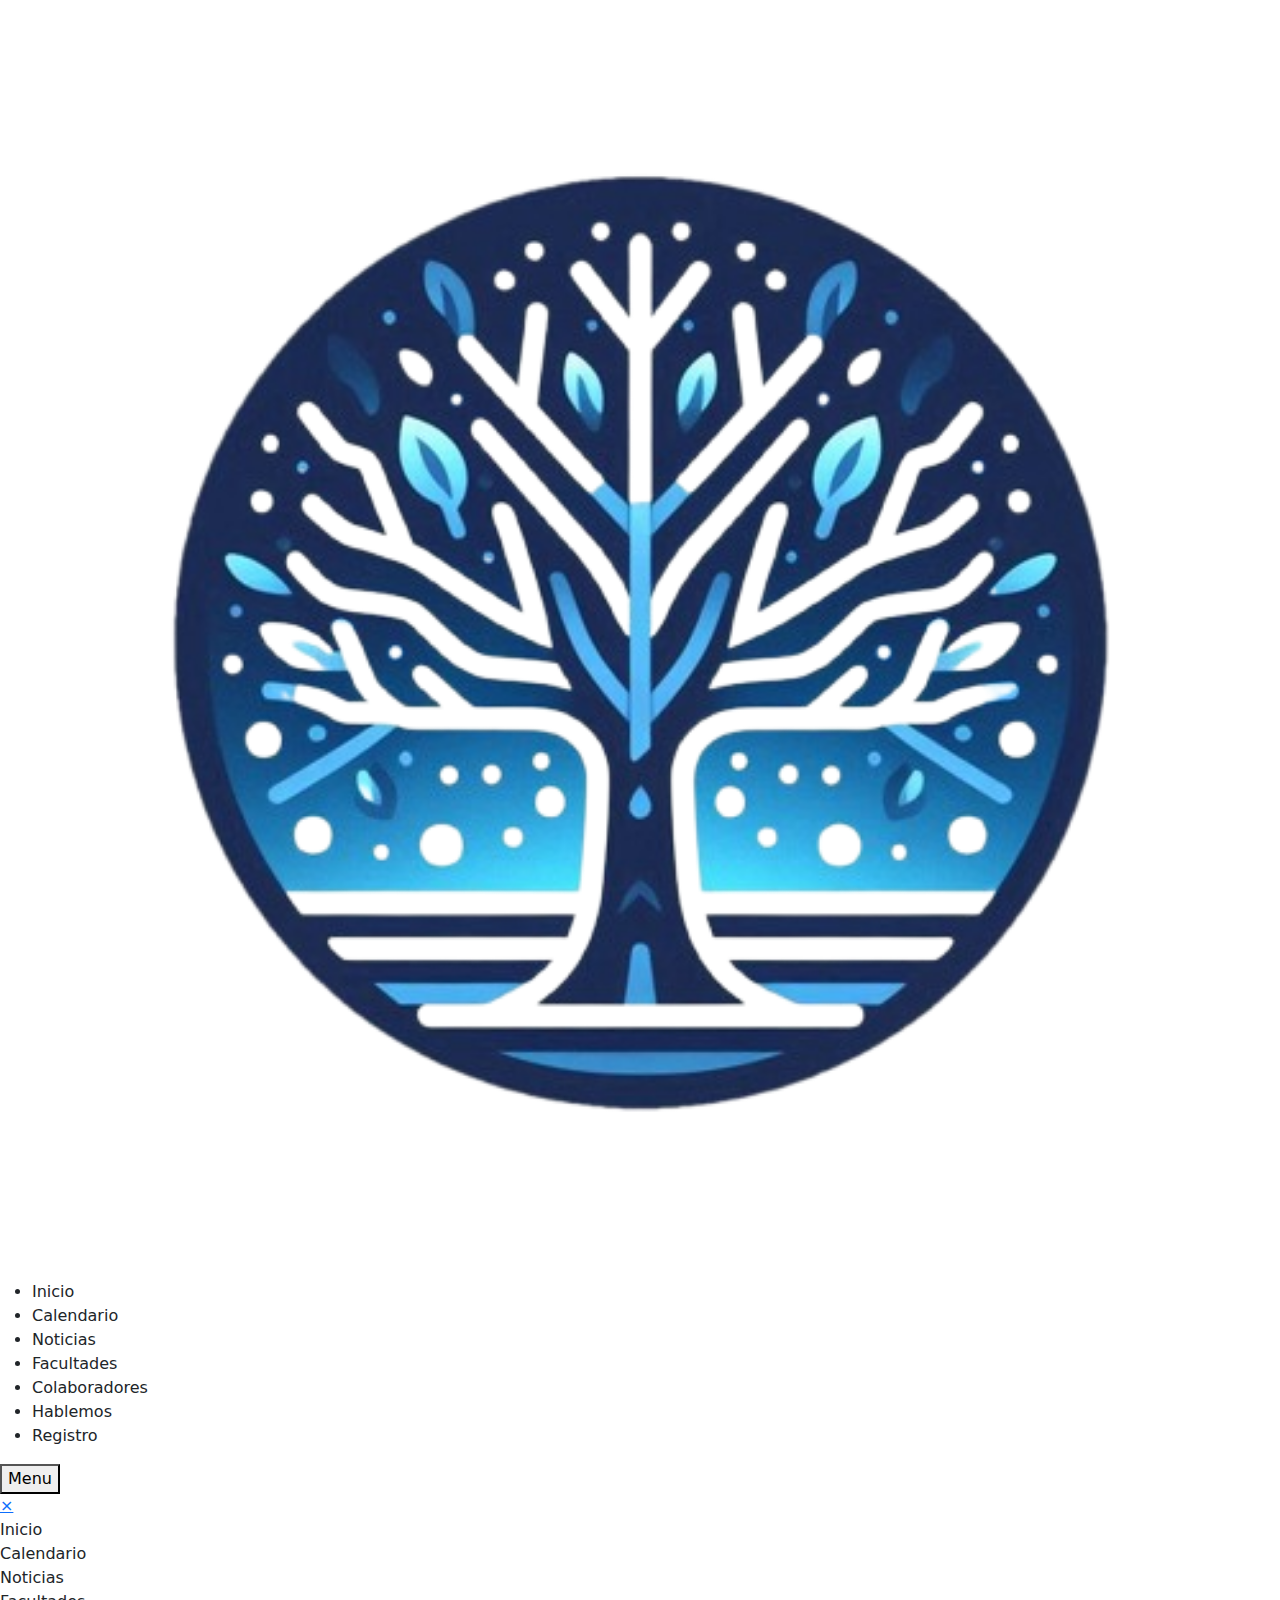
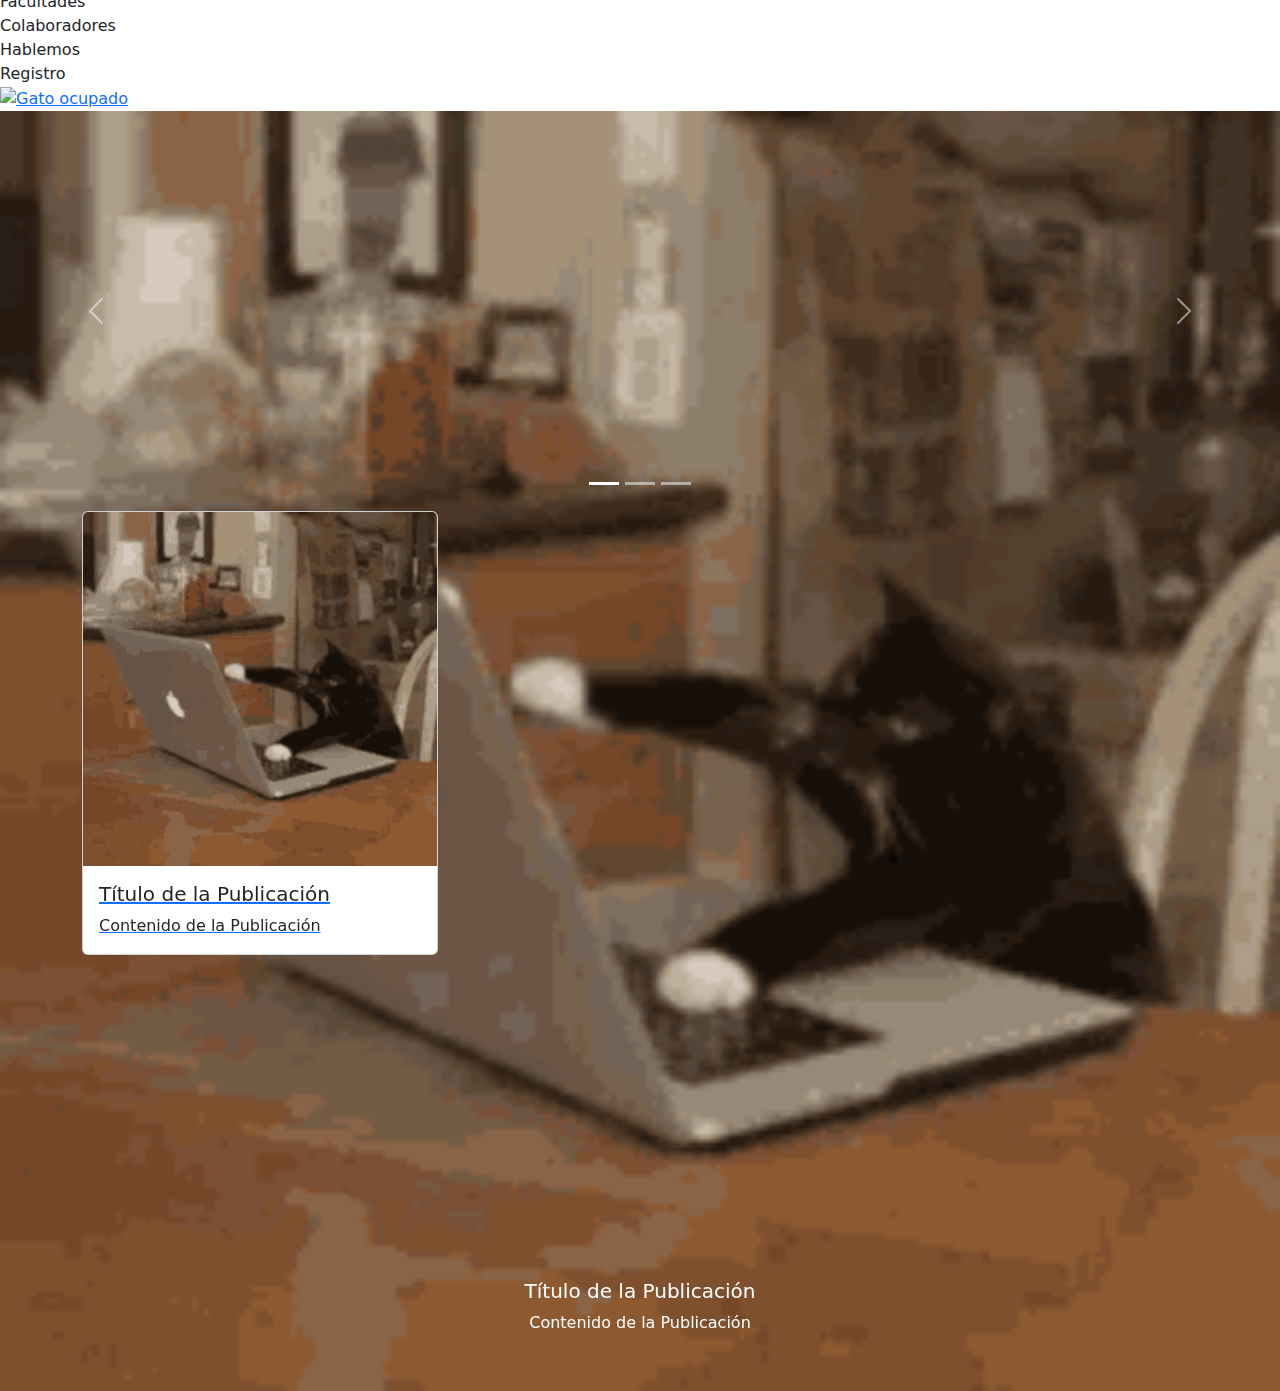
==== src/main/resources/templates/index.html @ 87861494 "fusion con eventos agragados utilmos cmabio del calnedario" ====
<!DOCTYPE html>
<html lang="es" xmlns:th="http://www.thymeleaf.org">
<head>
    <title>Polo Salud</title>
    <link th:href="@{/css/bootstrap.css}" rel="stylesheet" href="../static/css/bootstrap.css"/>
    <script th:src="@{/js/jquery-3.7.1.min.js}" src="../static/js/jquery-3.7.1.min.js"></script>
    <script th:src="@{/js/bootstrap.js}" src="../static/js/bootstrap.js"></script>
    <link th:href="@{/css/carrusel.css}" rel="stylesheet"/>
    <link th:href="@{/css/stilenav.css}" rel="stylesheet"/>
    <link th:href="@{/css/card.css}" rel="stylesheet"/>

</head>

<body>


<header class="header">
    <div class="logo">
        <a href="/polosalud/index">
            <img th:src="@{/imagenes/logoPoloSalud.png}" src="../static/imagenes/logoPoloSalud.png" class="card-img-top" alt="Logo Polo Salud">
        </a>
    </div>
    <nav>
        <ul class="nav-links">
            <li><a class="nav-link" aria-current="page" href="/polosalud/index">Inicio</a></li>
            <li><a class="nav-link" href="/calendario">Calendario</a></li>
            <li><a class="nav-link" href="#">Noticias</a></li>
            <li><a class="nav-link" href="/polosalud/colab">Facultades</a></li>
            <li><a class="nav-link" href="https://hospitaldechillan.cl/web/">Colaboradores</a></li>
            <li><a class="nav-link" href="#">Hablemos</a></li>
            <li><a class="nav-link" href="/polosalud/login">Registro</a></li>
        </ul>
    </nav>

    <a onclick="openNav()" class="menu" href="/polosalud/index"><button>Menu</button></a>
    <div id="mobile-menu" class="overlay">
        <a onclick="closeNav()" href="" class="close">&times;</a>
        <div class="overlay-content">
            <a class="nav-link" aria-current="page" href="/polosalud/index">Inicio</a>
            <a class="nav-link" href="/calendario">Calendario</a>
            <a class="nav-link" href="#">Noticias</a>
            <a class="nav-link" href="#">Facultades</a>
            <a class="nav-link" href="#">Colaboradores</a>
            <a class="nav-link" href="#">Hablemos</a>
            <a class="nav-link" href="/polosalud/login">Registro</a>
        </div>
    </div>
    <div class="right-image">
        <a href="/otra-pagina">
            <img th:src="@{/imagenes/cat-busy.gif}" class="card-img-top" alt="Gato ocupado">
        </a>
    </div>
</header>

<div id="carouselExampleCaptions" class="carousel slide" style="width: 100%; height: 400px;">
    <div class="carousel-indicators">
        <button type="button" data-bs-target="#carouselExampleCaptions" data-bs-slide-to="0" class="active" aria-current="true" aria-label="Slide 1"></button>
        <button type="button" data-bs-target="#carouselExampleCaptions" data-bs-slide-to="1" aria-label="Slide 2"></button>
        <button type="button" data-bs-target="#carouselExampleCaptions" data-bs-slide-to="2" aria-label="Slide 3"></button>
    </div>
    <div class="carousel-inner">
        <div class="carousel-item active" th:each="publicacion, iterStat : ${publicaciones}" th:if="${iterStat.first}">
            <img th:src="@{/imagenes/cat-busy.gif}" src="../static/imagenes/cat-busy.gif" class="d-block w-100" alt="...">
            <div class="carousel-caption d-none d-md-block">
                <h5 th:text="${publicacion.titulo}">Título de la Publicación</h5>
                <p th:text="${publicacion.contenido}">Contenido de la Publicación</p>
            </div>
        </div>
        <div class="carousel-item" th:each="publicacion, iterStat : ${publicaciones}" th:if="${!iterStat.first}">
            <img th:src="@{/imagenes/cat-busy.gif}" src="../static/imagenes/cat-busy.gif" class="d-block w-100" alt="...">
            <div class="carousel-caption d-none d-md-block">
                <h5 th:text="${publicacion.titulo}">Título de la Publicación</h5>
                <p th:text="${publicacion.contenido}">Contenido de la Publicación</p>
            </div>
        </div>
    </div>
    <button class="carousel-control-prev" type="button" data-bs-target="#carouselExampleCaptions" data-bs-slide="prev">
        <span class="carousel-control-prev-icon" aria-hidden="true"></span>
        <span class="visually-hidden">Previous</span>
    </button>
    <button class="carousel-control-next" type="button" data-bs-target="#carouselExampleCaptions" data-bs-slide="next">
        <span class="carousel-control-next-icon" aria-hidden="true"></span>
        <span class="visually-hidden">Next</span>
    </button>
</div>

<div class="container">
    <div class="row">
        <div class="col-12 col-md-6 col-lg-4 mb-4" th:each="publicacion : ${publicaciones}">
            <a th:href="@{'/publicaciones/' + ${publicacion.idPublicacion}}" class="card-link">
                <div class="card">
                    <img th:src="@{/imagenes/cat-busy.gif}" src="../static/imagenes/cat-busy.gif" class="card-img-top" alt="...">
                    <div class="card-body">
                        <h5 class="card-title" th:text="${publicacion.titulo}">Título de la Publicación</h5>
                        <p class="card-text" th:text="${publicacion.contenido}">Contenido de la Publicación</p>
                    </div>
                </div>
            </a>
        </div>
    </div>
</div>

<script th:src="@{/js/carrusel.js}" defer></script>

</body>
</html>
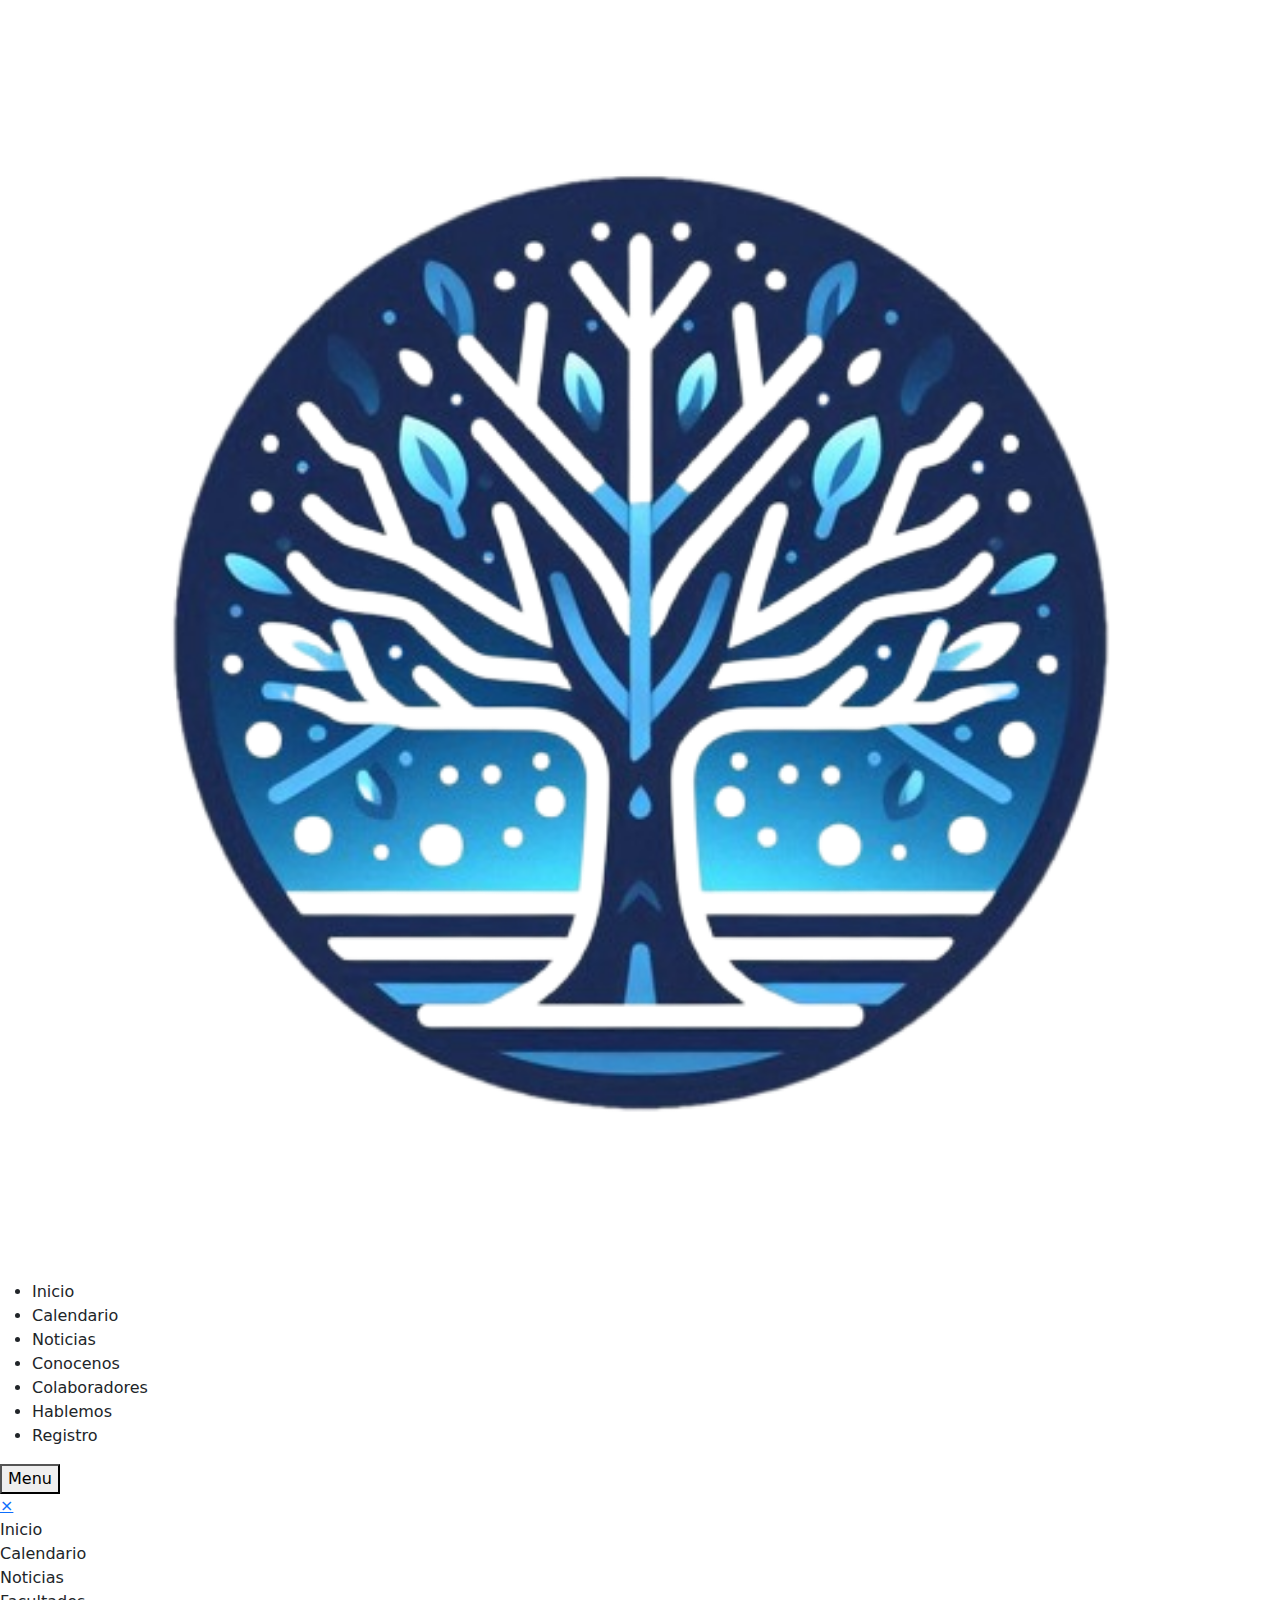
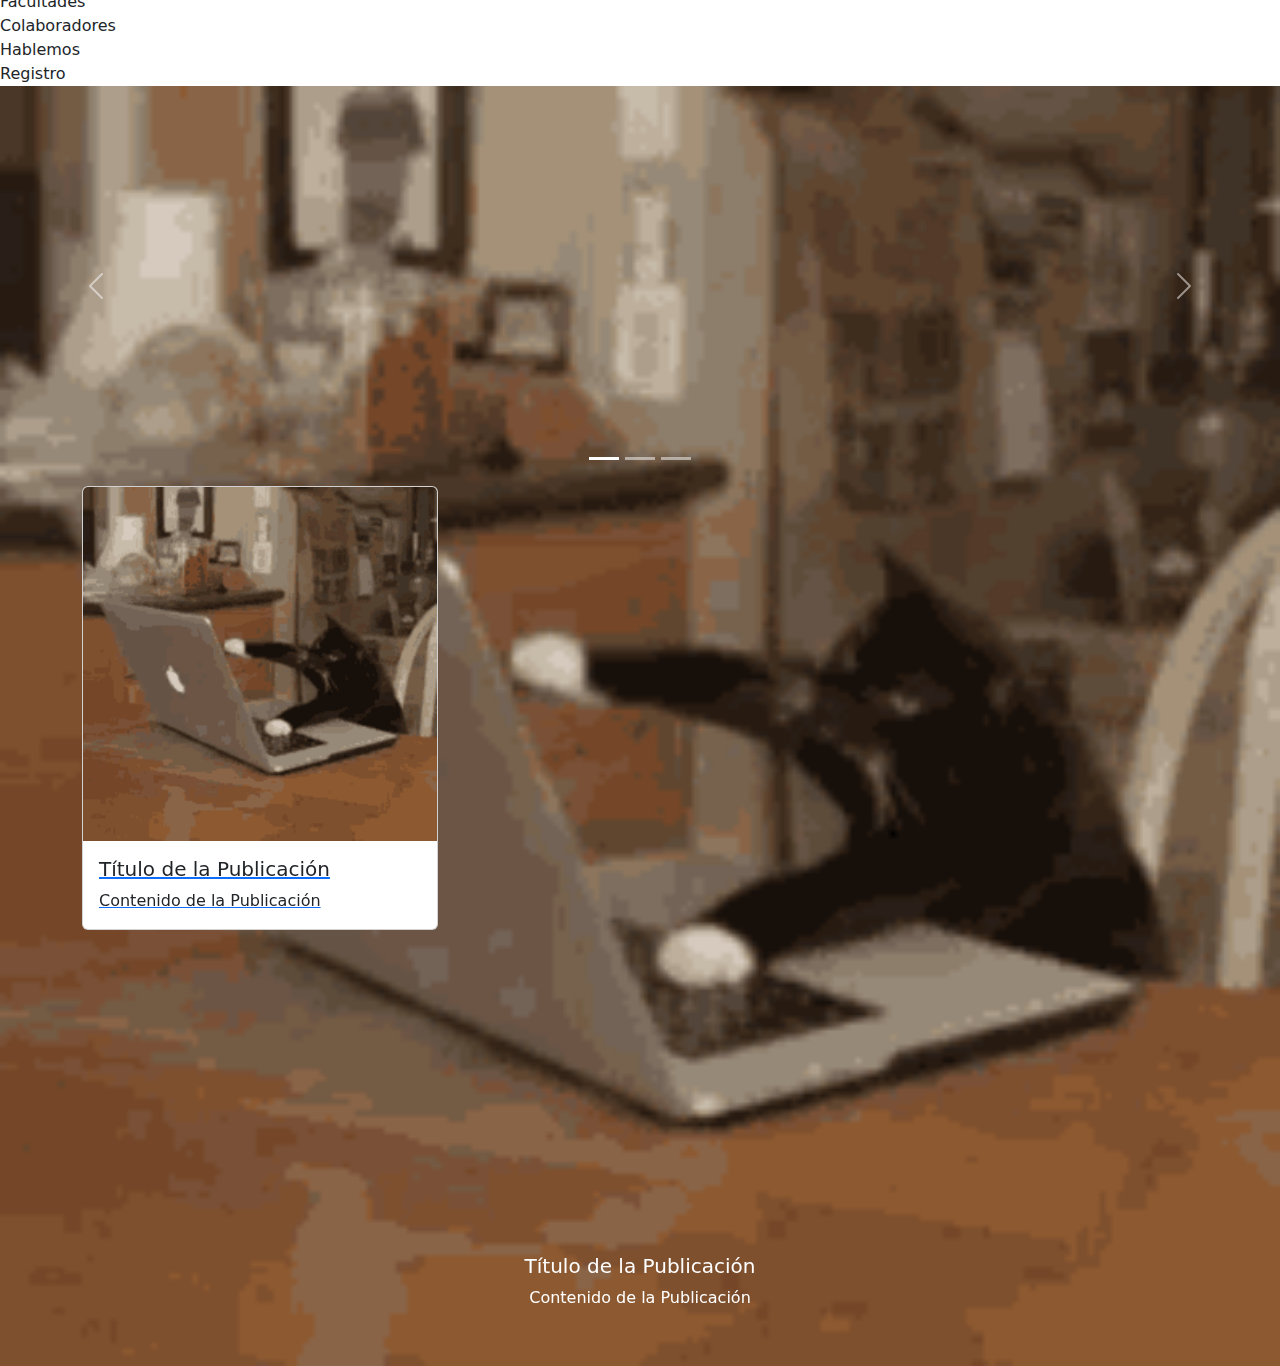
==== commit da1beb98: "actualizacion de los navbard para los html, cambios en el contatanos" ====
--- a/src/main/resources/templates/index.html
+++ b/src/main/resources/templates/index.html
@@ -25,9 +25,9 @@
             <li><a class="nav-link" aria-current="page" href="/polosalud/index">Inicio</a></li>
             <li><a class="nav-link" href="/calendario">Calendario</a></li>
             <li><a class="nav-link" href="#">Noticias</a></li>
-            <li><a class="nav-link" href="/polosalud/colab">Facultades</a></li>
+            <li><a class="nav-link" href="/polosalud/colab">Conocenos</a></li>
             <li><a class="nav-link" href="https://hospitaldechillan.cl/web/">Colaboradores</a></li>
-            <li><a class="nav-link" href="#">Hablemos</a></li>
+            <li><a class="nav-link" href="/polosalud/contac">Hablemos</a></li>
             <li><a class="nav-link" href="/polosalud/login">Registro</a></li>
         </ul>
     </nav>
@@ -45,11 +45,7 @@
             <a class="nav-link" href="/polosalud/login">Registro</a>
         </div>
     </div>
-    <div class="right-image">
-        <a href="/otra-pagina">
-            <img th:src="@{/imagenes/cat-busy.gif}" class="card-img-top" alt="Gato ocupado">
-        </a>
-    </div>
+
 </header>
 
 <div id="carouselExampleCaptions" class="carousel slide" style="width: 100%; height: 400px;">
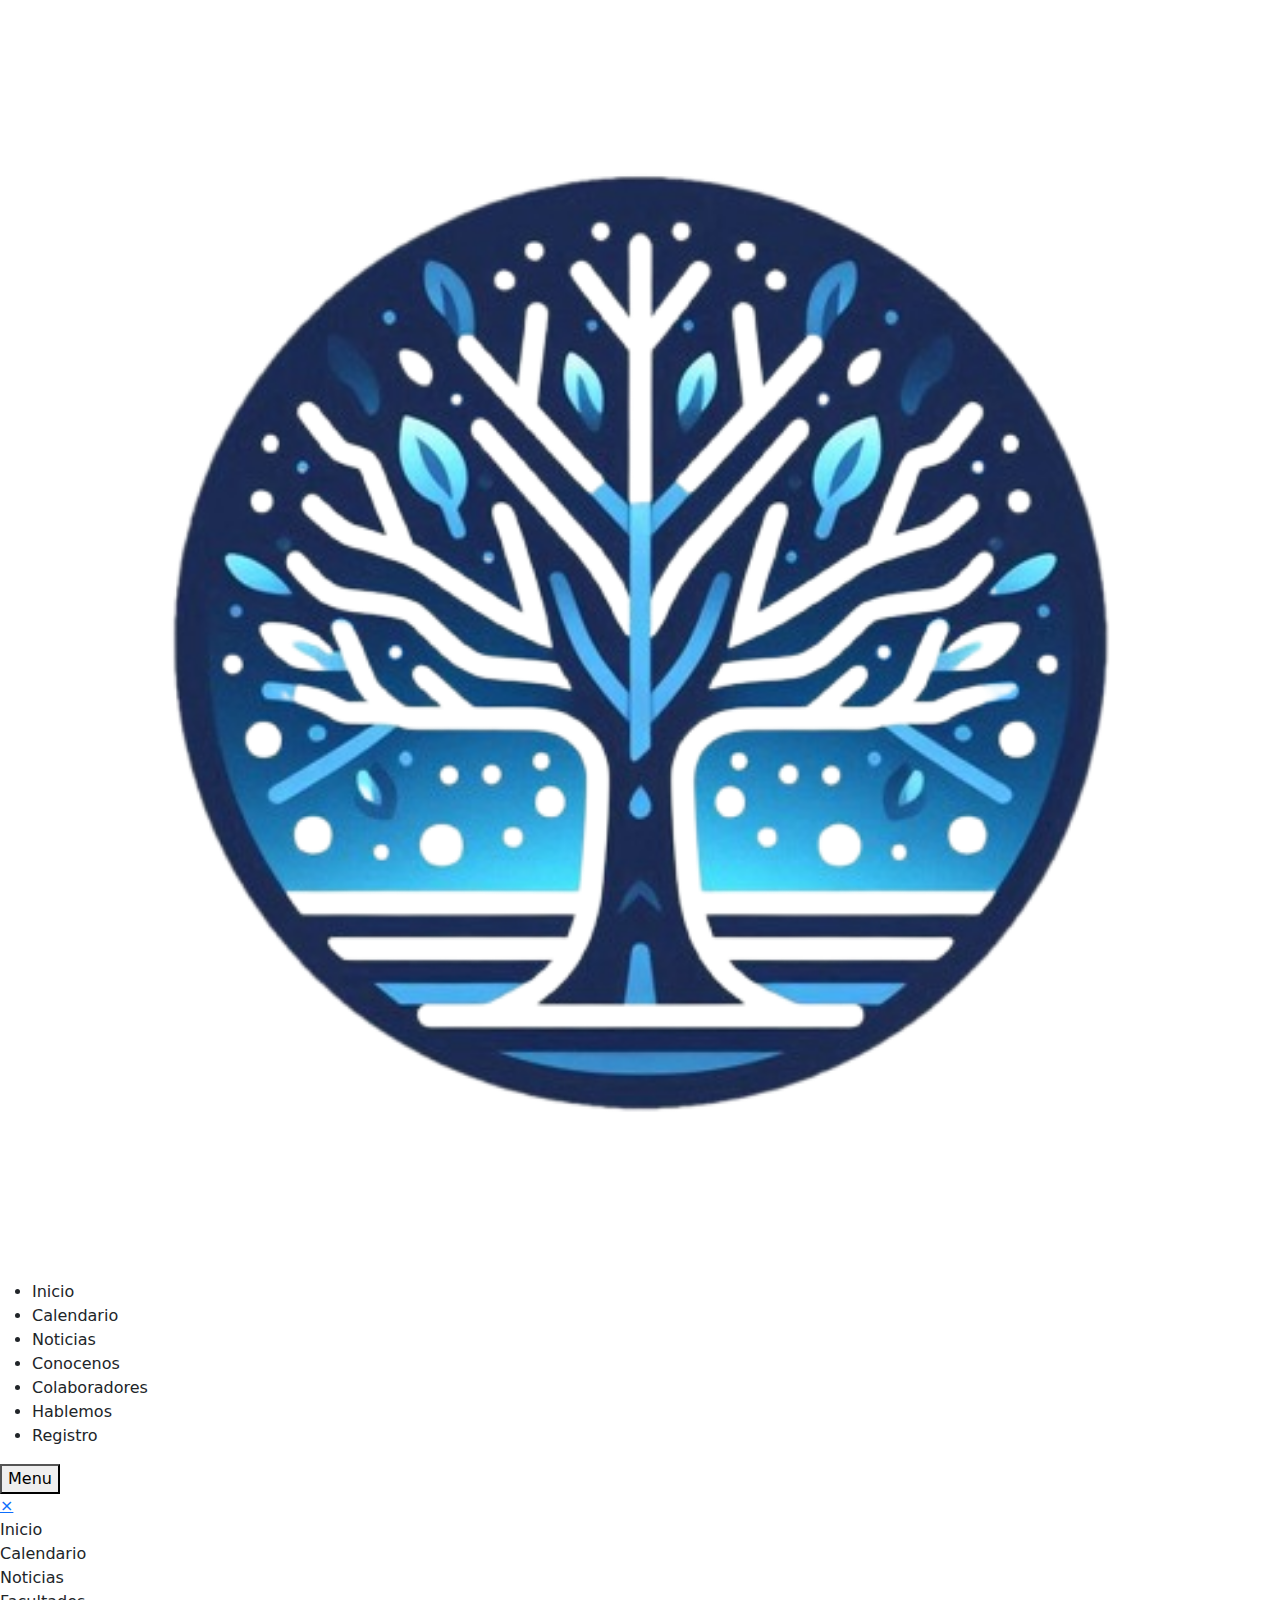
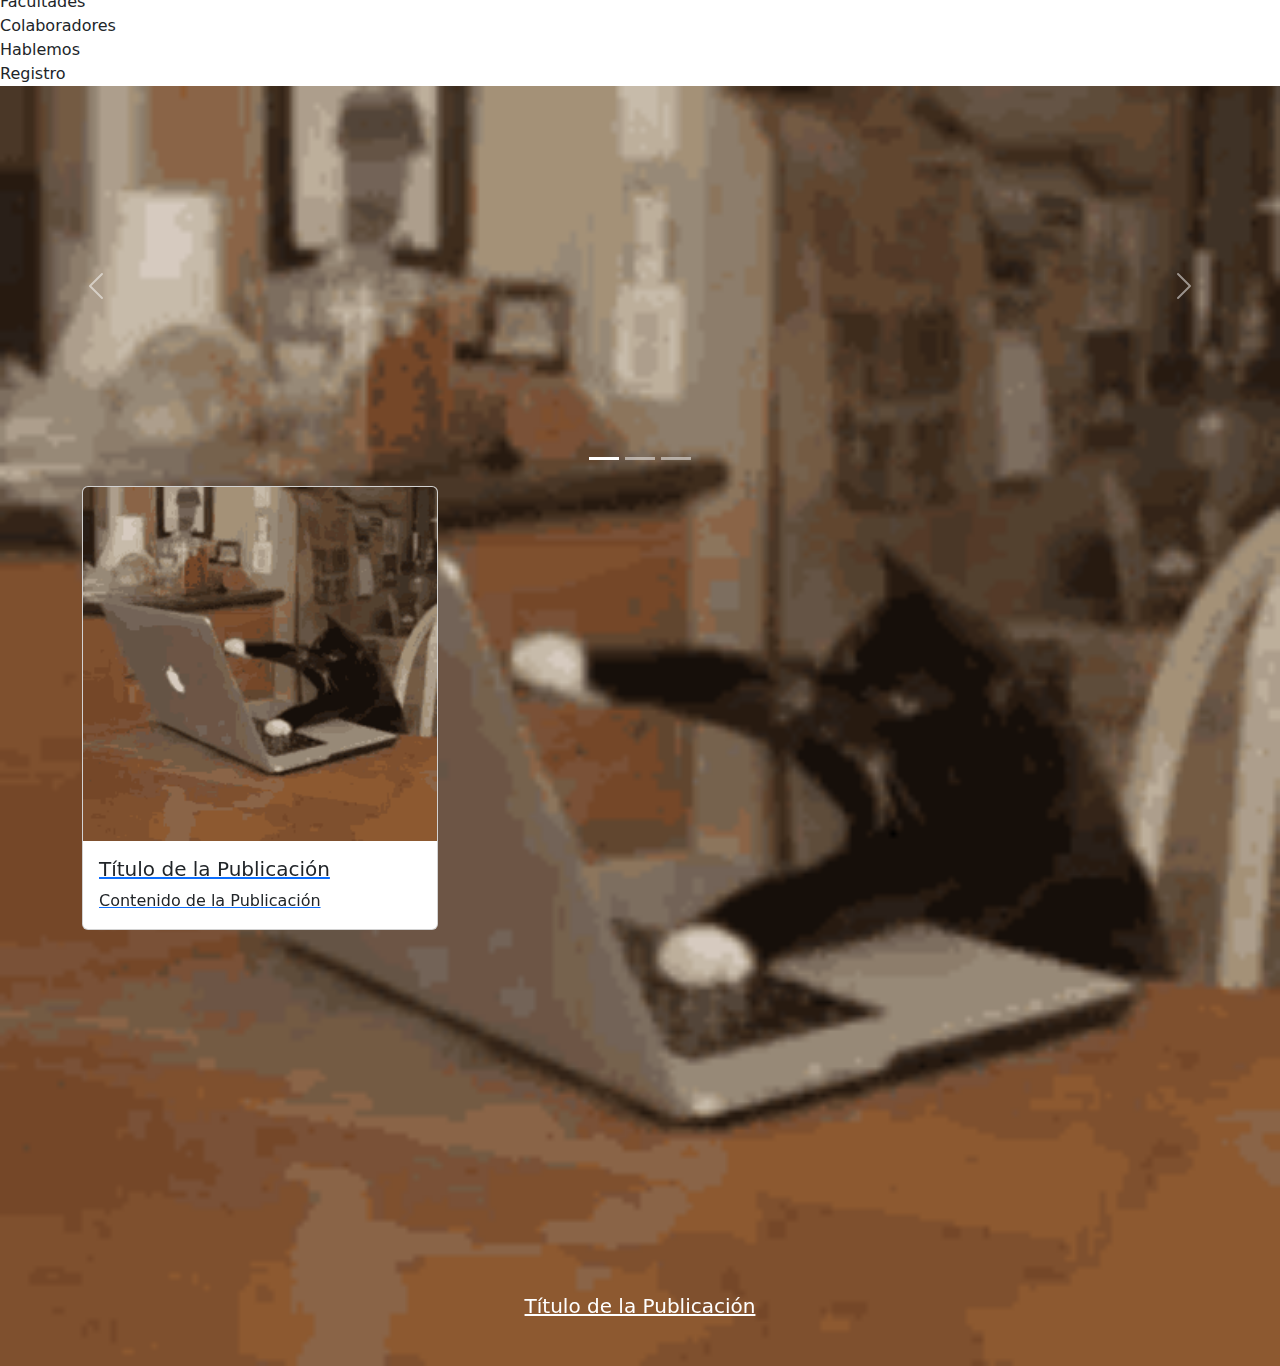
==== commit 221f647e: "correccion del carrusel para que muestre titulo y entre a la pagina" ====
--- a/src/main/resources/templates/index.html
+++ b/src/main/resources/templates/index.html
@@ -58,15 +58,17 @@
         <div class="carousel-item active" th:each="publicacion, iterStat : ${publicaciones}" th:if="${iterStat.first}">
             <img th:src="@{/imagenes/cat-busy.gif}" src="../static/imagenes/cat-busy.gif" class="d-block w-100" alt="...">
             <div class="carousel-caption d-none d-md-block">
-                <h5 th:text="${publicacion.titulo}">Título de la Publicación</h5>
-                <p th:text="${publicacion.contenido}">Contenido de la Publicación</p>
+                <a th:href="@{'/noticia?id=' + ${publicacion.idPublicacion}}" class="text-white">
+                    <h5 th:text="${publicacion.titulo}">Título de la Publicación</h5>
+                </a>
             </div>
         </div>
         <div class="carousel-item" th:each="publicacion, iterStat : ${publicaciones}" th:if="${!iterStat.first}">
             <img th:src="@{/imagenes/cat-busy.gif}" src="../static/imagenes/cat-busy.gif" class="d-block w-100" alt="...">
             <div class="carousel-caption d-none d-md-block">
-                <h5 th:text="${publicacion.titulo}">Título de la Publicación</h5>
-                <p th:text="${publicacion.contenido}">Contenido de la Publicación</p>
+                <a th:href="@{'/noticia?id=' + ${publicacion.idPublicacion}}" class="text-white">
+                    <h5 th:text="${publicacion.titulo}">Título de la Publicación</h5>
+                </a>
             </div>
         </div>
     </div>
@@ -83,7 +85,7 @@
 <div class="container">
     <div class="row">
         <div class="col-12 col-md-6 col-lg-4 mb-4" th:each="publicacion : ${publicaciones}">
-            <a th:href="@{'/publicaciones/' + ${publicacion.idPublicacion}}" class="card-link">
+            <a th:href="@{'/noticia?id=' + ${publicacion.idPublicacion}}" class="card-link">
                 <div class="card">
                     <img th:src="@{/imagenes/cat-busy.gif}" src="../static/imagenes/cat-busy.gif" class="card-img-top" alt="...">
                     <div class="card-body">
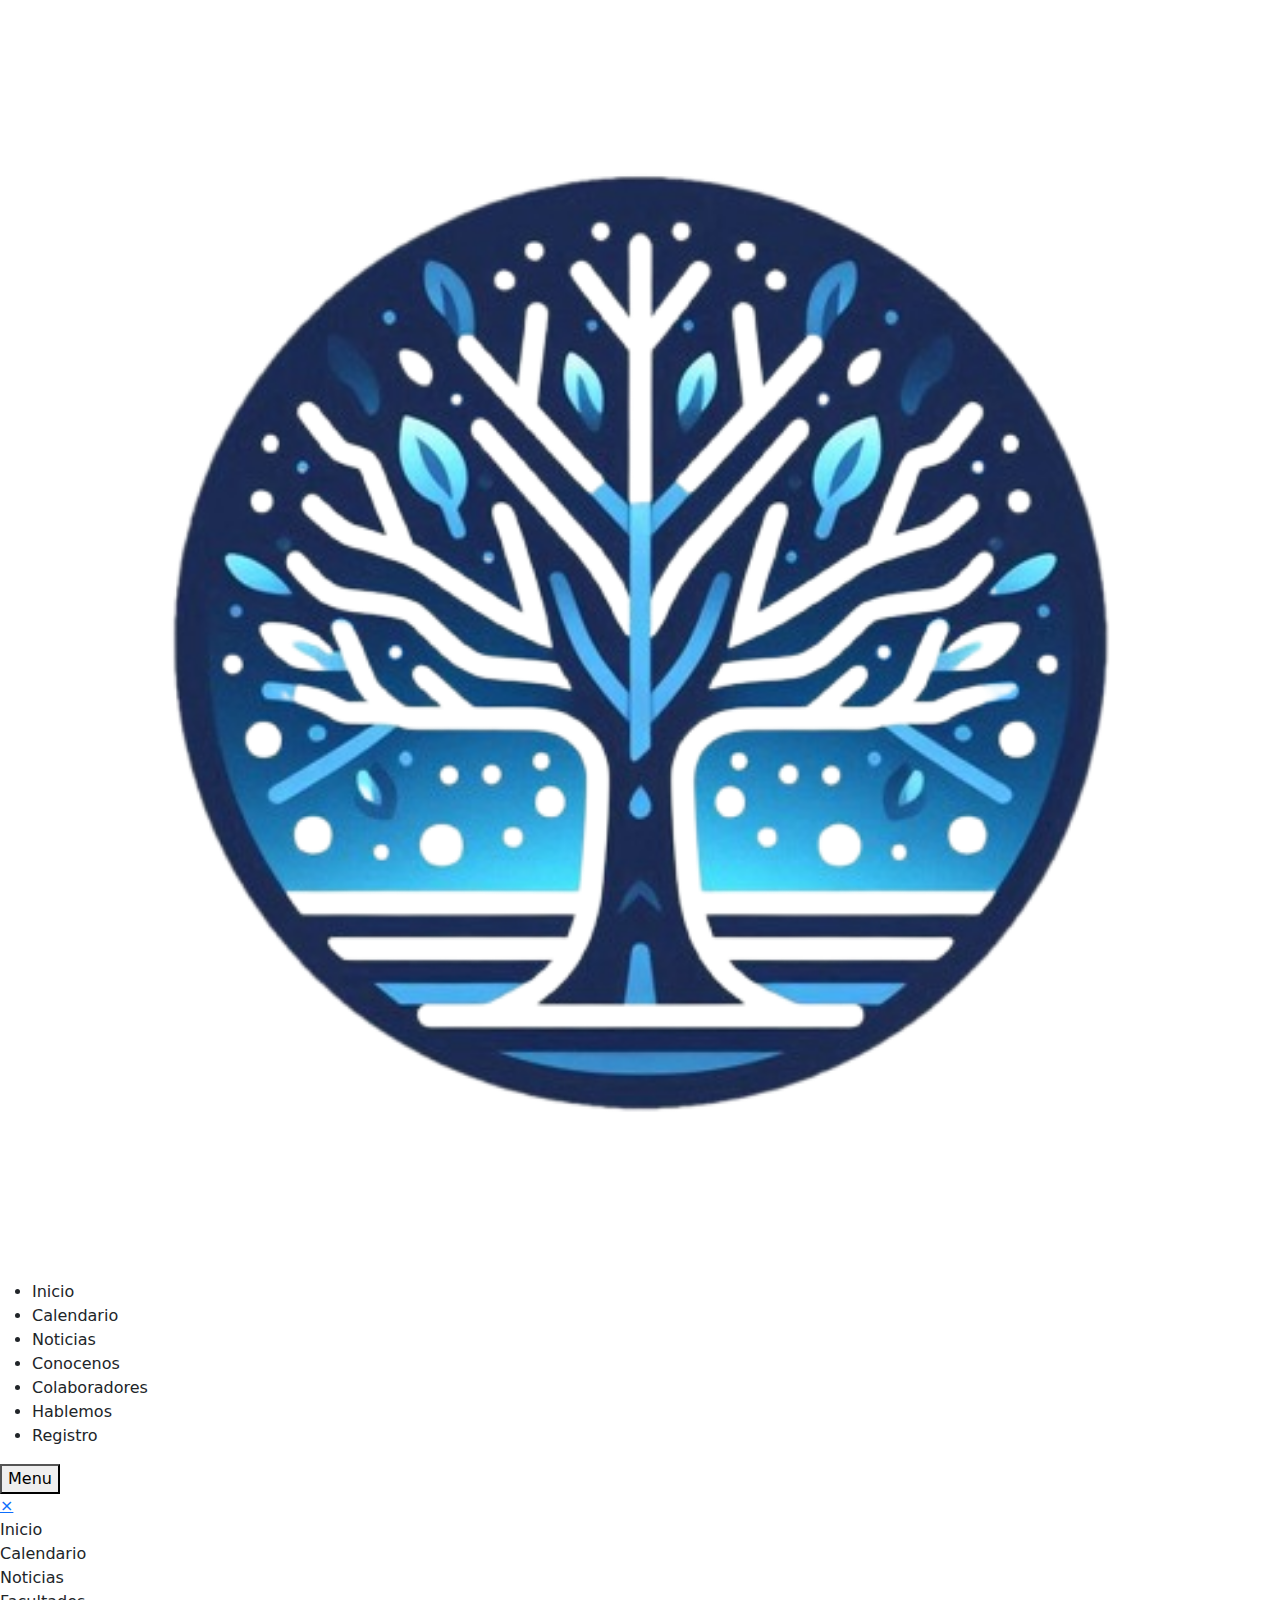
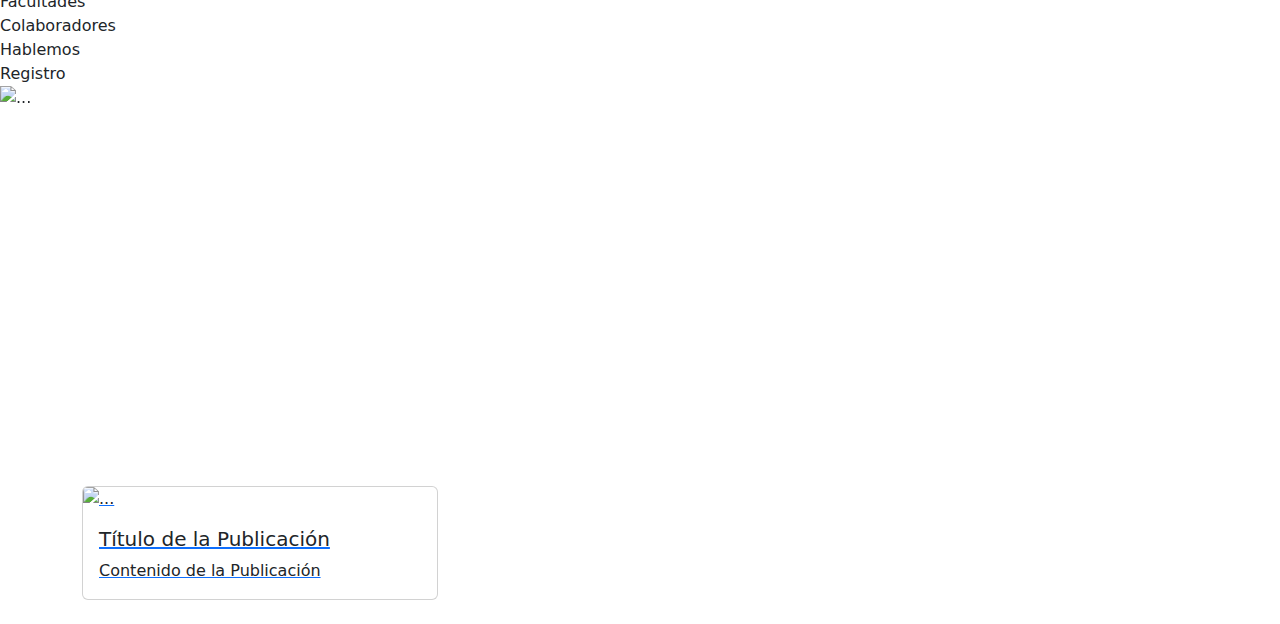
==== commit 7693ad5b: "Se añadieron las imagenes correspondientes a las noticias" ====
--- a/src/main/resources/templates/index.html
+++ b/src/main/resources/templates/index.html
@@ -56,7 +56,7 @@
     </div>
     <div class="carousel-inner">
         <div class="carousel-item active" th:each="publicacion, iterStat : ${publicaciones}" th:if="${iterStat.first}">
-            <img th:src="@{/imagenes/cat-busy.gif}" src="../static/imagenes/cat-busy.gif" class="d-block w-100" alt="...">
+            <img th:src="${publicacion.imagenUrl}" class="d-block w-100" alt="...">
             <div class="carousel-caption d-none d-md-block">
                 <a th:href="@{'/noticia?id=' + ${publicacion.idPublicacion}}" class="text-white">
                     <h5 th:text="${publicacion.titulo}">Título de la Publicación</h5>
@@ -64,7 +64,7 @@
             </div>
         </div>
         <div class="carousel-item" th:each="publicacion, iterStat : ${publicaciones}" th:if="${!iterStat.first}">
-            <img th:src="@{/imagenes/cat-busy.gif}" src="../static/imagenes/cat-busy.gif" class="d-block w-100" alt="...">
+            <img th:src="${publicacion.imagenUrl}" class="d-block w-100" alt="...">
             <div class="carousel-caption d-none d-md-block">
                 <a th:href="@{'/noticia?id=' + ${publicacion.idPublicacion}}" class="text-white">
                     <h5 th:text="${publicacion.titulo}">Título de la Publicación</h5>
@@ -87,7 +87,7 @@
         <div class="col-12 col-md-6 col-lg-4 mb-4" th:each="publicacion : ${publicaciones}">
             <a th:href="@{'/noticia?id=' + ${publicacion.idPublicacion}}" class="card-link">
                 <div class="card">
-                    <img th:src="@{/imagenes/cat-busy.gif}" src="../static/imagenes/cat-busy.gif" class="card-img-top" alt="...">
+                    <img th:src="${publicacion.imagenUrl}" class="card-img-top" alt="...">
                     <div class="card-body">
                         <h5 class="card-title" th:text="${publicacion.titulo}">Título de la Publicación</h5>
                         <p class="card-text" th:text="${publicacion.contenido}">Contenido de la Publicación</p>
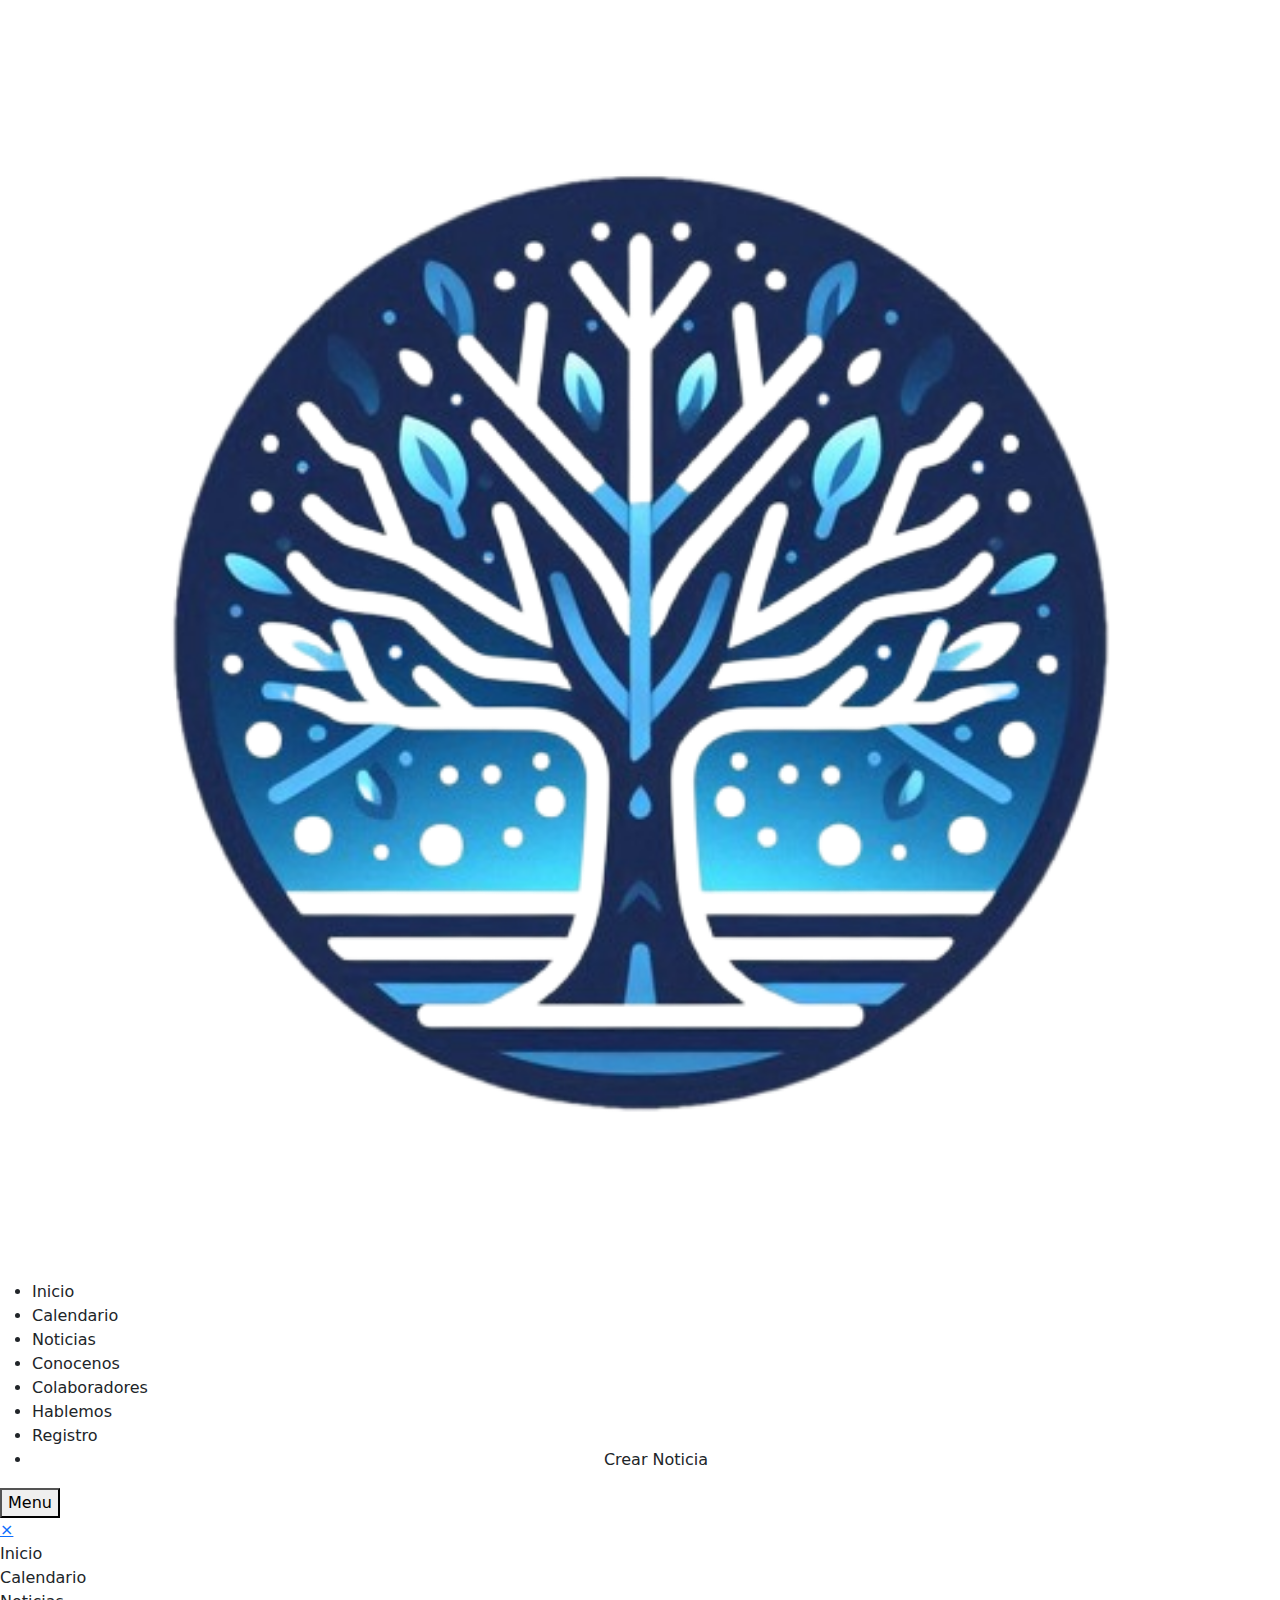
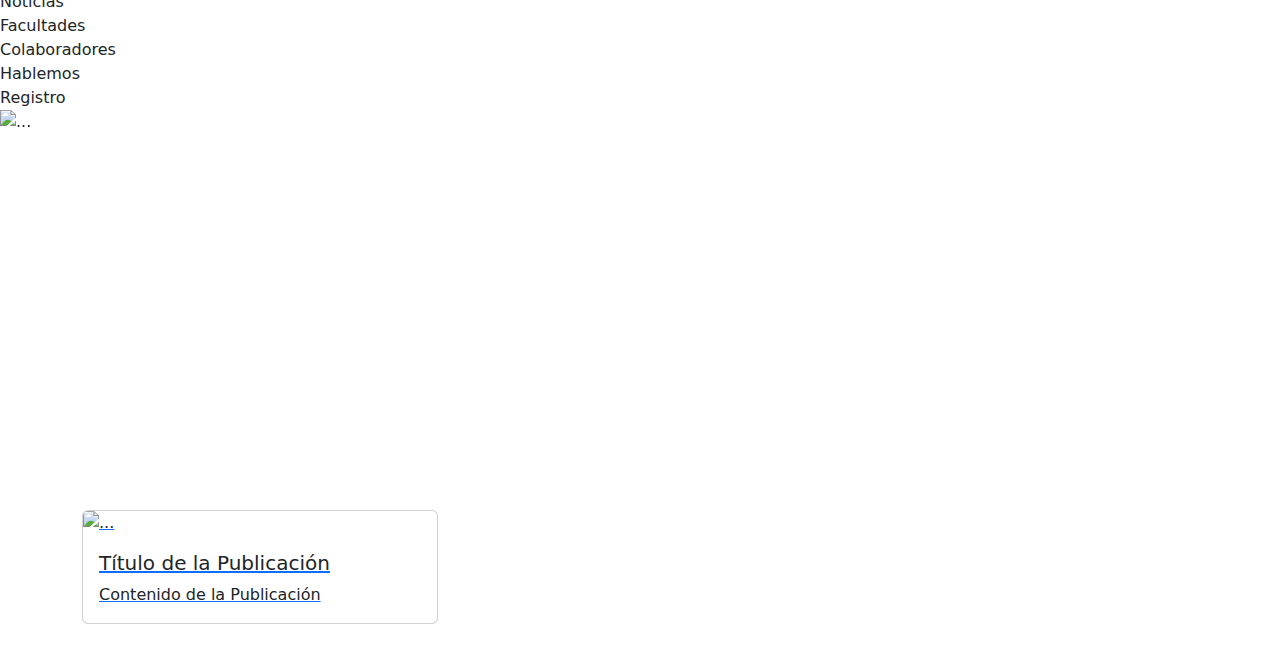
==== commit d3066c6b: "mejora pagina crear noticia" ====
--- a/src/main/resources/templates/index.html
+++ b/src/main/resources/templates/index.html
@@ -24,11 +24,12 @@
         <ul class="nav-links">
             <li><a class="nav-link" aria-current="page" href="/polosalud/index">Inicio</a></li>
             <li><a class="nav-link" href="/calendario">Calendario</a></li>
-            <li><a class="nav-link" href="#">Noticias</a></li>
+            <li><a class="nav-link" href="/polosalud/listanoticias">Noticias</a></li>
             <li><a class="nav-link" href="/polosalud/colab">Conocenos</a></li>
             <li><a class="nav-link" href="https://hospitaldechillan.cl/web/">Colaboradores</a></li>
             <li><a class="nav-link" href="/polosalud/contac">Hablemos</a></li>
             <li><a class="nav-link" href="/polosalud/login">Registro</a></li>
+            <li><a class="btn btn-primary nav-link" href="http://localhost:8080/index1">Crear Noticia</a></li>
         </ul>
     </nav>
 
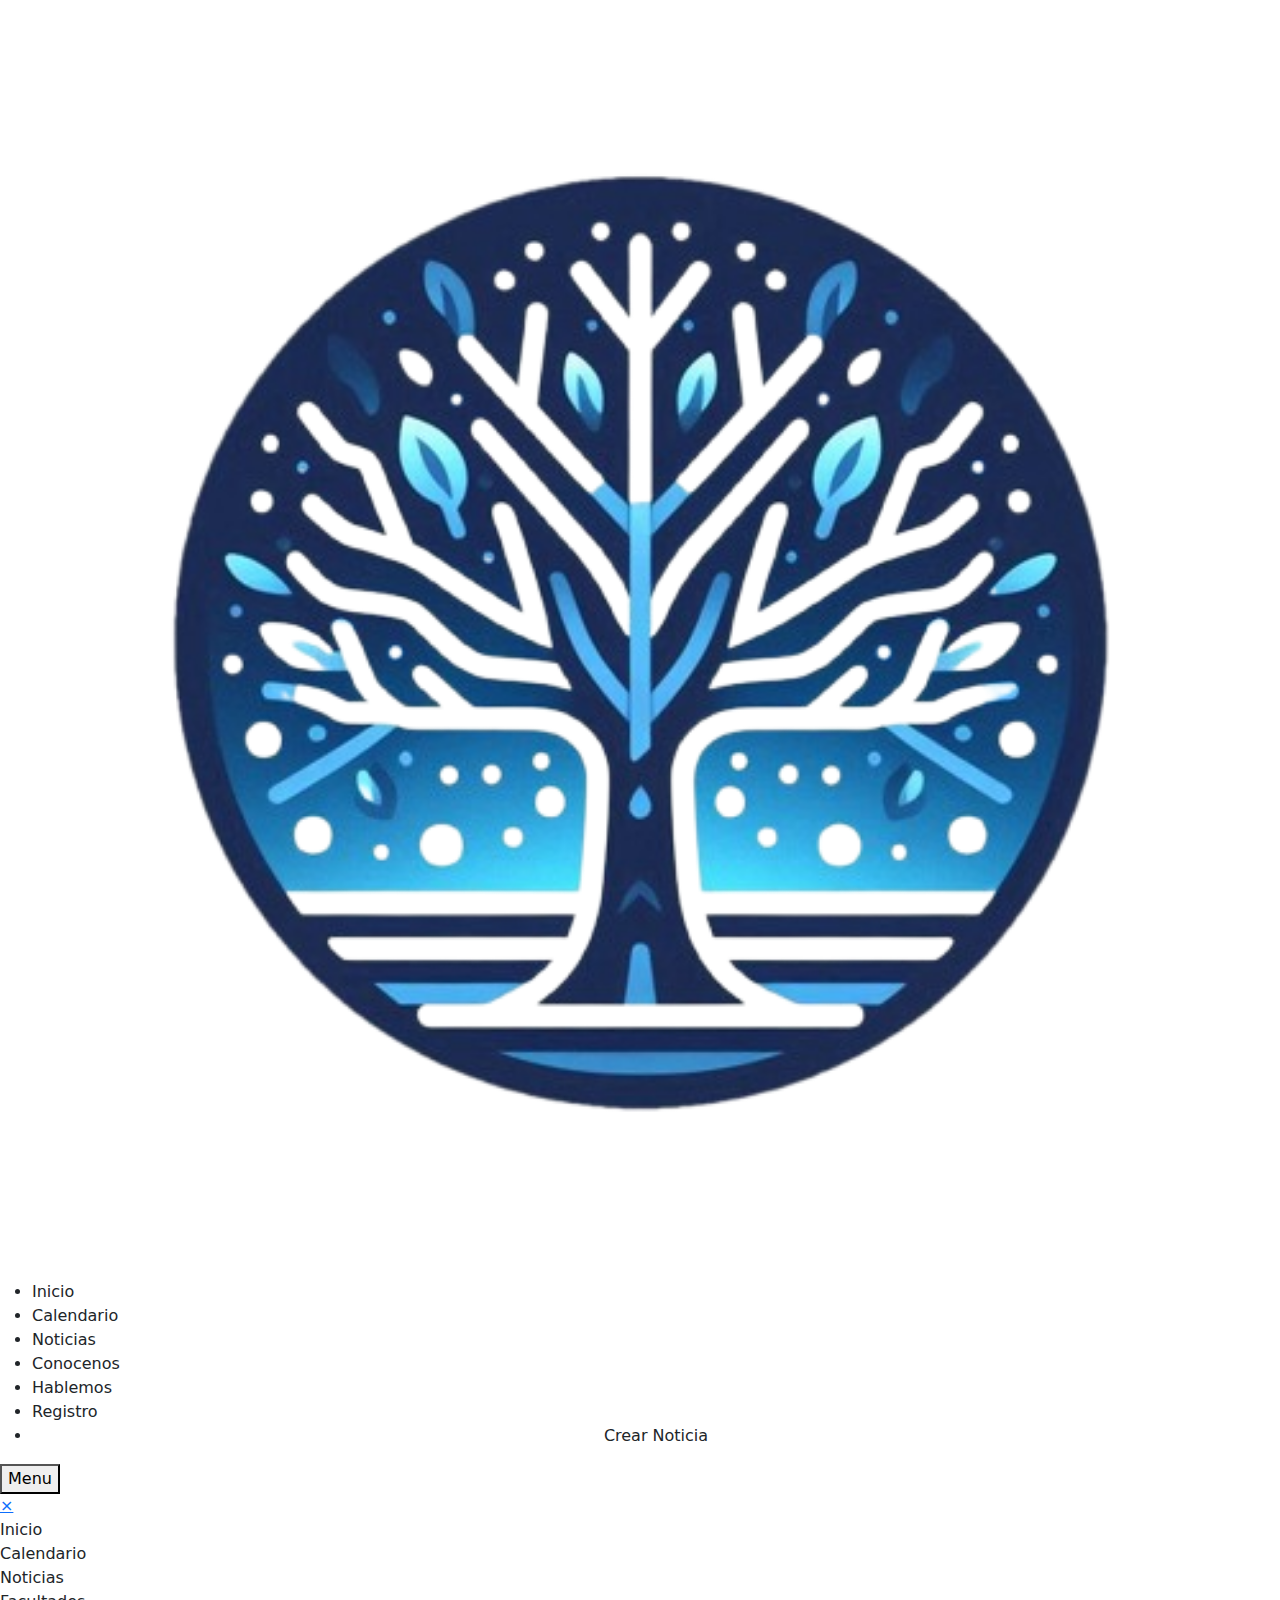
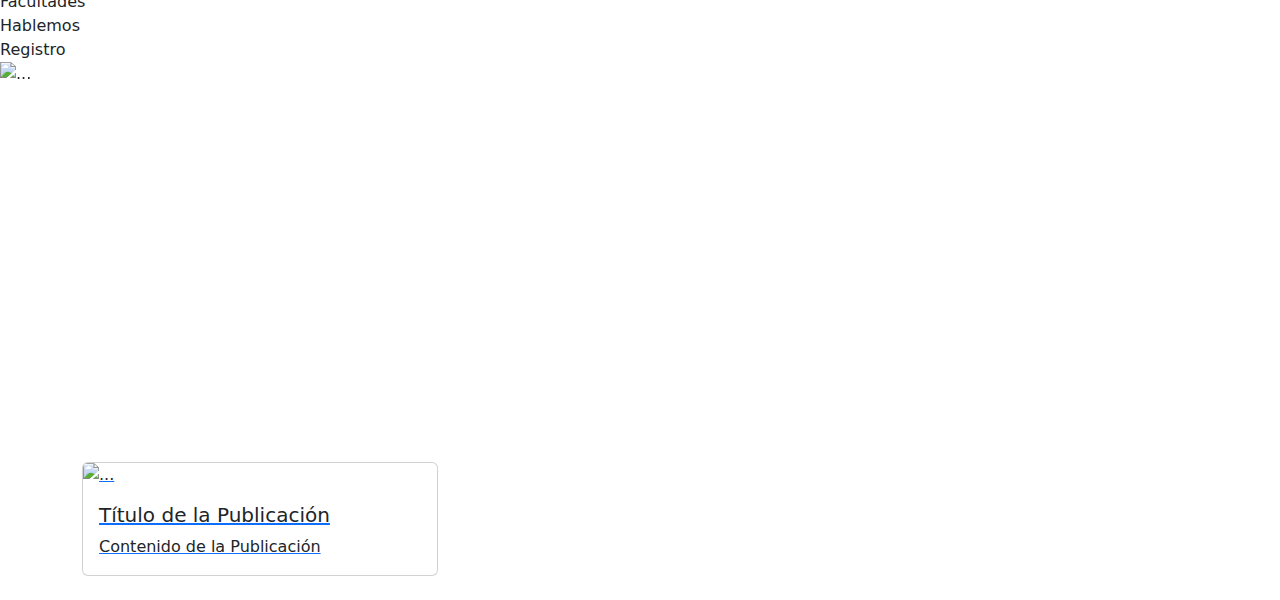
==== commit a644f864: "comit a las 11:36 PM" ====
--- a/src/main/resources/templates/index.html
+++ b/src/main/resources/templates/index.html
@@ -14,6 +14,7 @@
 <body>
 
 
+
 <header class="header">
     <div class="logo">
         <a href="/polosalud/index">
@@ -26,7 +27,6 @@
             <li><a class="nav-link" href="/calendario">Calendario</a></li>
             <li><a class="nav-link" href="/polosalud/listanoticias">Noticias</a></li>
             <li><a class="nav-link" href="/polosalud/colab">Conocenos</a></li>
-            <li><a class="nav-link" href="https://hospitaldechillan.cl/web/">Colaboradores</a></li>
             <li><a class="nav-link" href="/polosalud/contac">Hablemos</a></li>
             <li><a class="nav-link" href="/polosalud/login">Registro</a></li>
             <li><a class="btn btn-primary nav-link" href="http://localhost:8080/index1">Crear Noticia</a></li>
@@ -41,7 +41,6 @@
             <a class="nav-link" href="/calendario">Calendario</a>
             <a class="nav-link" href="#">Noticias</a>
             <a class="nav-link" href="#">Facultades</a>
-            <a class="nav-link" href="#">Colaboradores</a>
             <a class="nav-link" href="#">Hablemos</a>
             <a class="nav-link" href="/polosalud/login">Registro</a>
         </div>
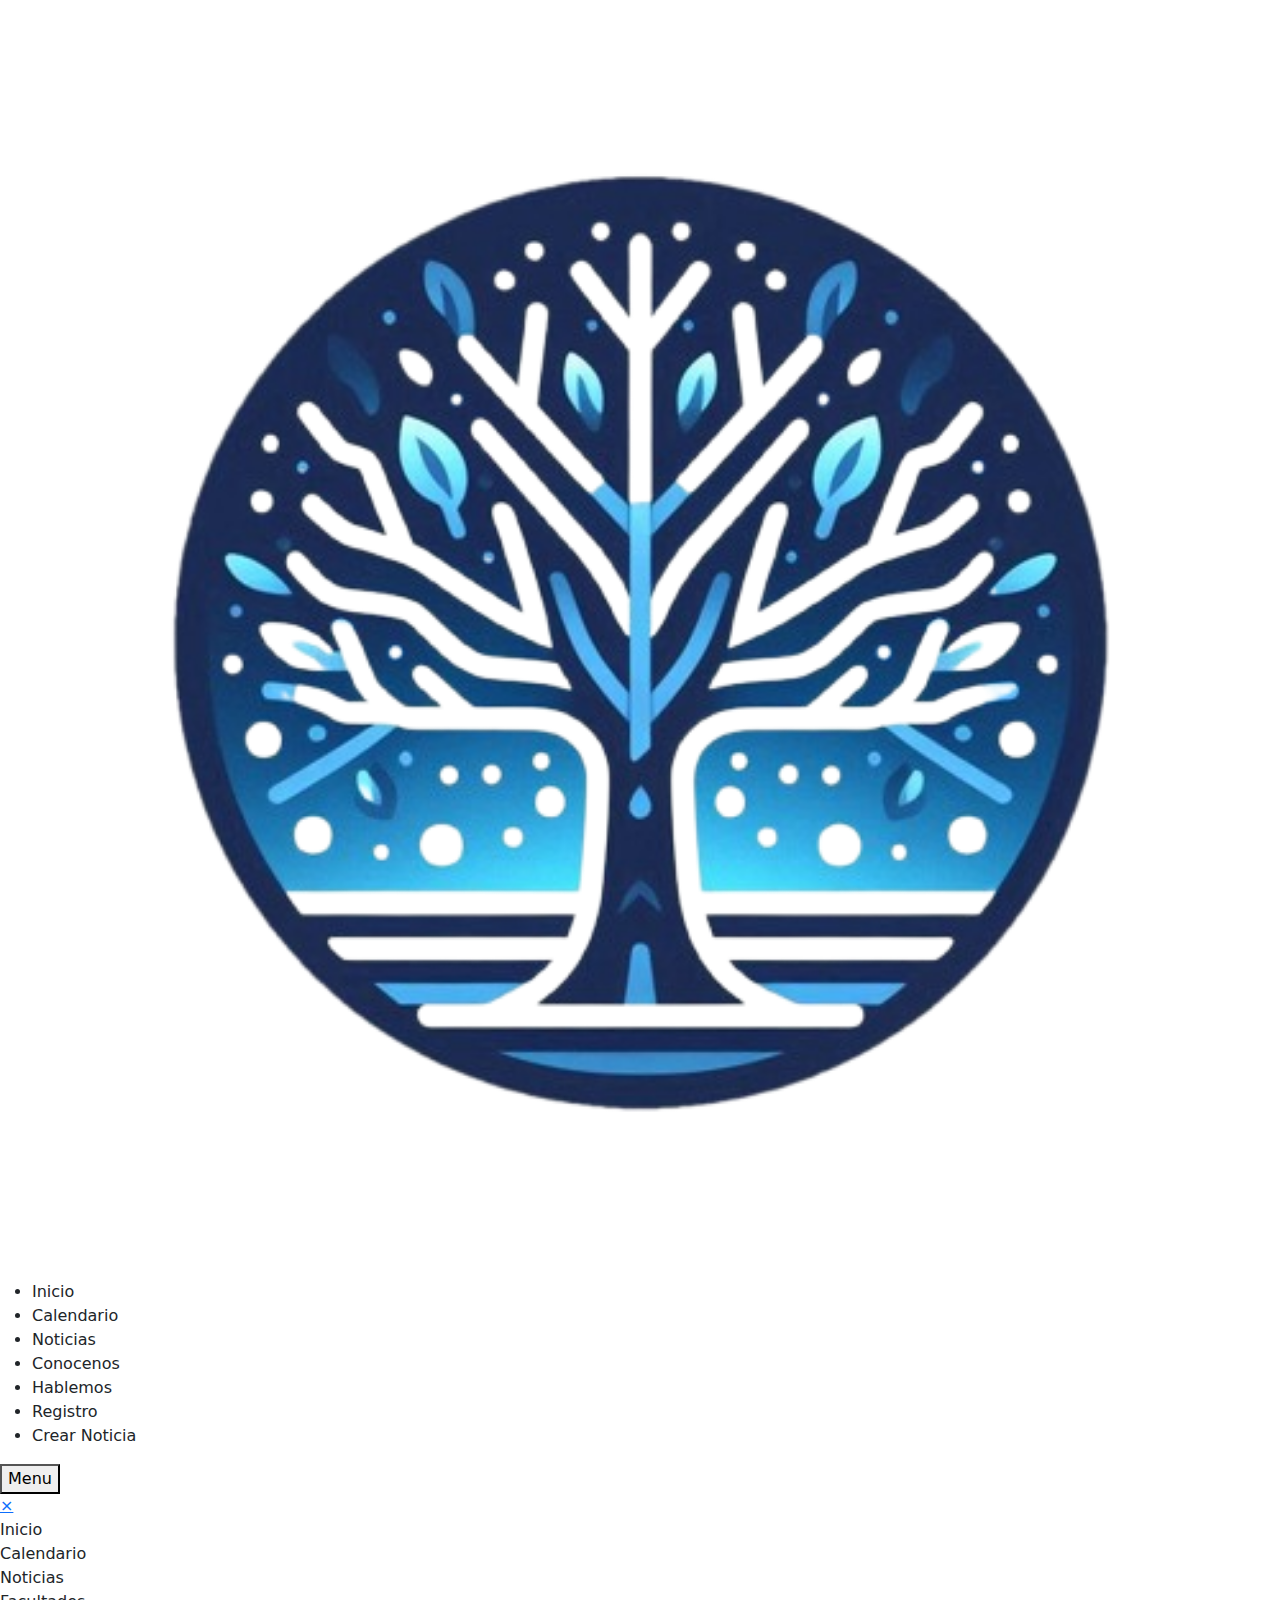
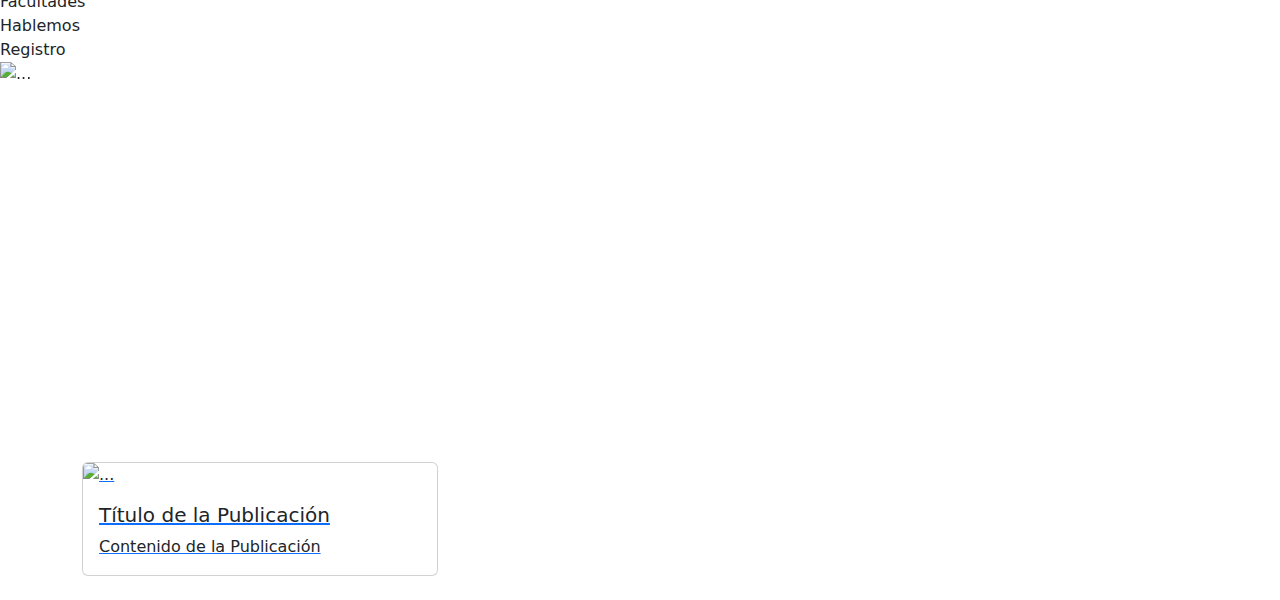
==== commit f25dad8c: "comit a las 12:17 PM" ====
--- a/src/main/resources/templates/index.html
+++ b/src/main/resources/templates/index.html
@@ -29,7 +29,7 @@
             <li><a class="nav-link" href="/polosalud/colab">Conocenos</a></li>
             <li><a class="nav-link" href="/polosalud/contac">Hablemos</a></li>
             <li><a class="nav-link" href="/polosalud/login">Registro</a></li>
-            <li><a class="btn btn-primary nav-link" href="http://localhost:8080/index1">Crear Noticia</a></li>
+            <li><a class="nav-link" href="http://localhost:8080/index1">Crear Noticia</a></li>
         </ul>
     </nav>
 
